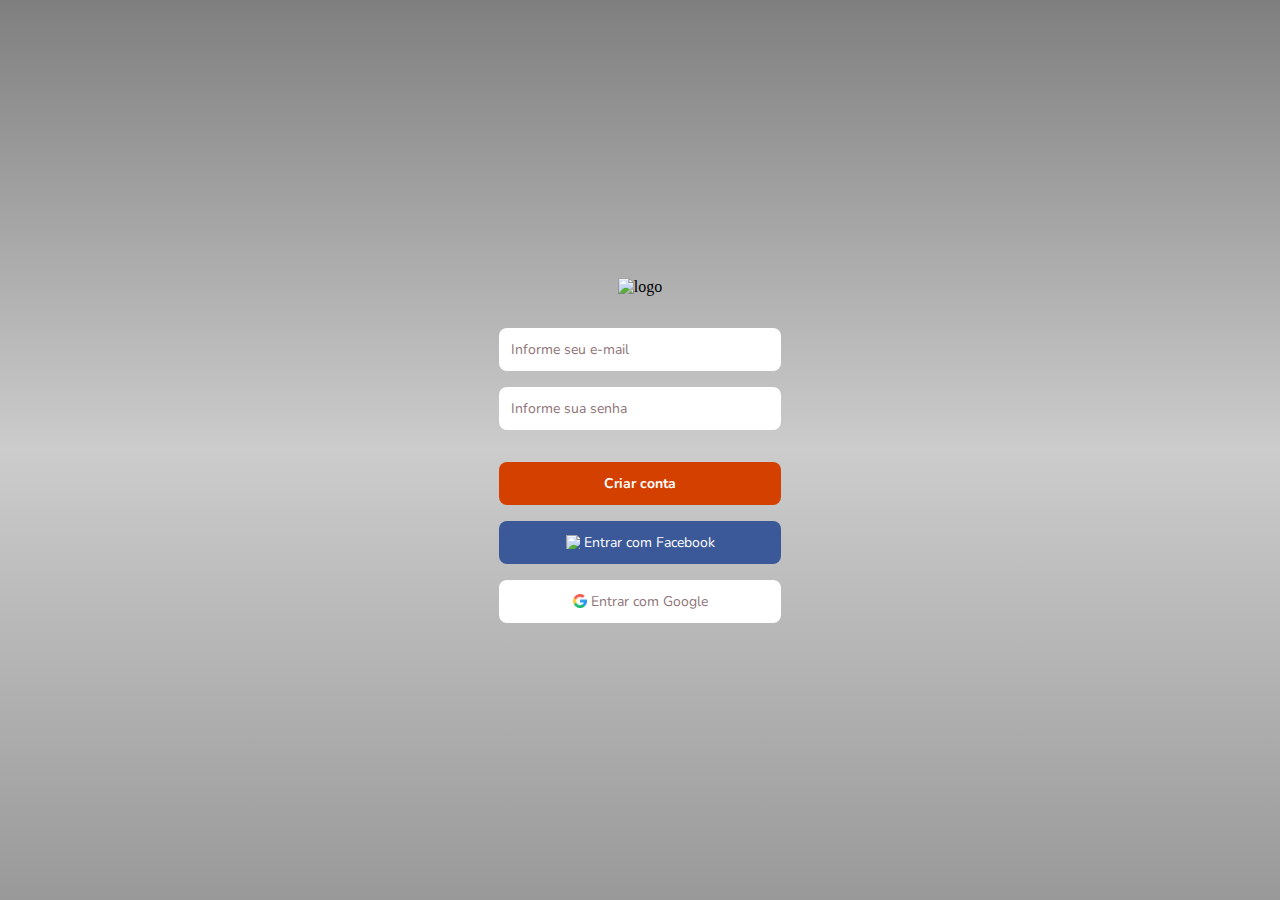
==== index.html @ 7bcfdbb3 "Adição do botão do login com o Google" ====
<!DOCTYPE html>
<html lang="pt-br">
<head>
    <meta charset="UTF-8">
    <meta http-equiv="X-UA-Compatible" content="IE=edge">
    <meta name="viewport" content="width=device-width, initial-scale=1.0">
    <title>Página de Login</title>
    <link rel="stylesheet" href="style.css">
    <link rel="shortcut icon" href="imagens/favicon.ico" type="image/x-icon">
</head>
<body>
    <!-- PÁGINA DE LOGIN -->

    <div class="central">
        <header>
            <div class="logo">
                <img src="imagens/logo.svg" alt="logo">
            </div>
        </header>
        
        <section class="section">
            <input type="text" placeholder="Informe seu e-mail" id="email">
            <input type="password" placeholder="Informe sua senha" id="senha">
            <button id="criar">
                <p>Criar conta</p>
            </button>
            <button id="facebook">
                <div><img src="imagens/facebook-logo.svg" alt="logo facebook">
                <p>Entrar com Facebook</p>
                </div>
            </button>
            <button id="google">
                <div><img src="imagens/google-logo.png" alt="logo google">
                <p>Entrar com Google</p>
                </div>
            </button>
        </section>
    </div>

    <script src="script.js"></script>
</body>
</html>
---- style.css ----
@charset "UTF-8";

@import url('https://fonts.googleapis.com/css2?family=Nunito:wght@300;400&display=swap');

*{
    margin: 0;
    padding: 0;
}

:root {
    --fontprincipal: 'Nunito', sans-serif;
    --cor1: #D44000;
    --cor3: #8E7477;
    --corf: #3B5998;
}

body {
    background: linear-gradient(to bottom, rgba(0, 0, 0, 0.5), rgba(0, 0, 0, 0.2), rgba(0, 0, 0, 0.4)), url("imagens/foto-exemplo-1.jpg") center / cover no-repeat fixed;
}

/* header {
    margin: 10vh;
} */

div.central {
    width: 100vw;
    height: 100vh;
    display: flex;
    flex-direction: column;
    justify-content: center;
    align-items: center;
}

.logo {
    text-align: center;
    margin-bottom: 32px;
}

#email, #senha, #criar, #facebook, #google {
    width: 282px;
    height: 43px;
    border-radius: 8px;
    display: block;
    margin: auto;
    border: none;
    font: 14px var(--fontprincipal);
}

#email, #criar, #facebook {
    margin-bottom: 16px;
}

#senha {
    margin-bottom: 32px;
}

#email, #senha {
    width: 270px;
    height: 43px;
    padding-left: 12px;
}

#email::placeholder, #senha::placeholder{
    color: var(--cor3);
}

#criar {
    background-color: var(--cor1);
    text-align: center;
    color: #FFF;
    font-weight: bold;
}

#facebook:hover, #google:hover{
    transform: scale(1.05);
    transition-duration: (0.4);
}

#facebook {
    background-color: var(--corf);
}


#facebook > div > p {
    text-align: center;
    color: #FFF;
    margin-left: 4px;
}

#facebook > div, #google > div {
    display: flex;
    justify-content: center;
    align-items: center;
}

#facebook > div > img, #google > div > img{
    width: 14px;
    height: 14px;
    fill: #FFF;
}


#google {
    background-color: #FFF;
}

#google > div > p {
    text-align: center;
    color: var(--cor3);
    margin-left: 4px;
}
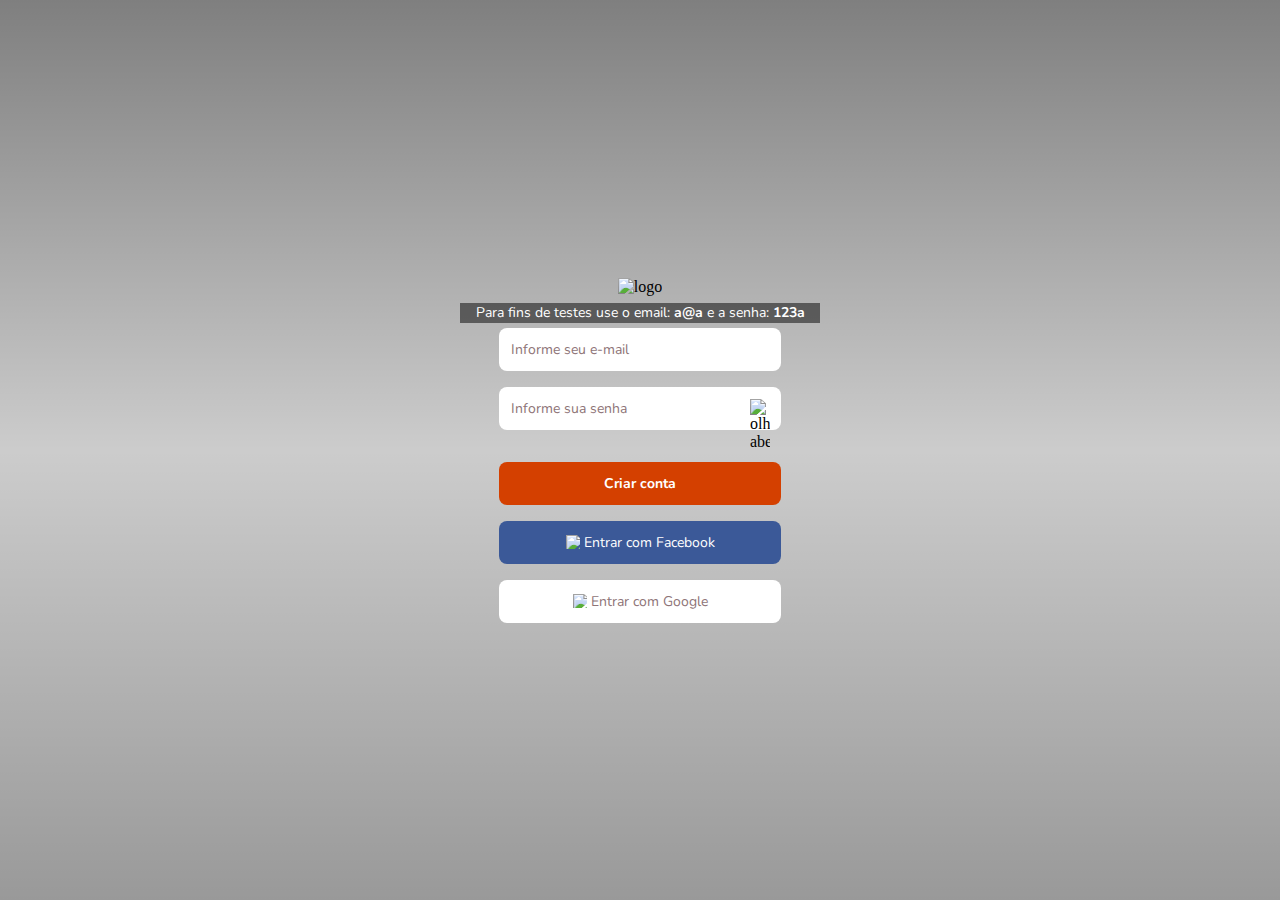
==== commit 08818c01: "updates de algumas fases" ====
--- a/index.html
+++ b/index.html
@@ -5,7 +5,7 @@
     <meta http-equiv="X-UA-Compatible" content="IE=edge">
     <meta name="viewport" content="width=device-width, initial-scale=1.0">
     <title>Página de Login</title>
-    <link rel="stylesheet" href="style.css">
+    <link rel="stylesheet" href="styles/indexStyle.css">
     <link rel="shortcut icon" href="imagens/favicon.ico" type="image/x-icon">
 </head>
 <body>
@@ -17,26 +17,39 @@
                 <img src="imagens/logo.svg" alt="logo">
             </div>
         </header>
+
+        <p class="aviso">Para fins de testes use o email: <span>a@a</span> e a senha: <span>123a</span></p>
         
         <section class="section">
-            <input type="text" placeholder="Informe seu e-mail" id="email">
+            <input type="email" placeholder="Informe seu e-mail" id="email">
+            <img src="imagens/olhoaberto.png" alt="olho aberto" id="olhoAberto">
             <input type="password" placeholder="Informe sua senha" id="senha">
-            <button id="criar">
-                <p>Criar conta</p>
+
+            <div id="validade"></div>
+            
+            <button id="criar" onclick="criarConta()">
+                    <p>Criar conta</p>
             </button>
-            <button id="facebook">
-                <div><img src="imagens/facebook-logo.svg" alt="logo facebook">
-                <p>Entrar com Facebook</p>
-                </div>
-            </button>
-            <button id="google">
-                <div><img src="imagens/google-logo.png" alt="logo google">
-                <p>Entrar com Google</p>
-                </div>
-            </button>
+
+            <a href="https://www.facebook.com/" target="_blank">
+                <button id="facebook">
+                    <div>
+                        <img src="imagens/facebook-logo.svg" alt="logo facebook">
+                        <p>Entrar com Facebook</p>
+                    </div>
+                </button>
+            </a>
+            <a href="https://www.gmail.com/" target="_blank">
+                <button id="google">
+                    <div>
+                        <img src="imagens/google-logo.png" alt="logo google">
+                        <p>Entrar com Google</p>
+                    </div>
+                </button>
+            </a>
         </section>
     </div>
 
-    <script src="script.js"></script>
+    <script src="script/script.js"></script>
 </body>
 </html>--- a/styles/indexStyle.css
+++ b/styles/indexStyle.css
@@ -0,0 +1,225 @@
+@charset "UTF-8";
+
+@import url('https://fonts.googleapis.com/css2?family=Nunito:wght@300;400&display=swap');
+
+* {
+    margin: 0;
+    padding: 0;
+    border: 0;
+	font-size: 100%;
+	font: inherit;
+	vertical-align: baseline;
+    text-decoration: none;
+}
+
+:root {
+    --fontprincipal: 'Nunito', sans-serif;
+    --cor1: #D44000;
+    --cor3: #8E7477;
+    --corf: #3B5998;
+}
+
+body {
+    background: linear-gradient(to bottom, rgba(0, 0, 0, 0.5), rgba(0, 0, 0, 0.2), rgba(0, 0, 0, 0.4)), url("/imagens/foto-exemplo-1.jpg") center / cover no-repeat fixed;
+}
+
+div.central {
+    width: 100vw;
+    height: 100vh;
+    display: flex;
+    flex-direction: column;
+    justify-content: center;
+    align-items: center;
+}
+
+.aviso {
+    font: 14px var(--fontprincipal);
+    color: #FFF;
+    height: 20px;
+    width: 360px;
+    background-color: rgba(0, 0, 0, 0.5);
+    text-align: center;
+    margin-bottom: 5px;
+}
+
+.aviso span {
+    font-weight: bolder;
+}
+
+/* CABEÇALHO */
+
+.logo {
+    text-align: center;
+    margin-bottom: 7px;
+}
+
+
+#validade {
+    height: 20px;
+    margin: 2px 0 10px 15px;
+    font: bold 14px var(--fontprincipal);
+    color: #fff;
+}
+
+
+/* EMAIL */
+
+#email {
+    display: block;
+    width: 270px;
+    height: 43px;
+    border-radius: 8px;
+    margin: auto;
+    border: none;
+    font: 14px var(--fontprincipal);
+    margin-bottom: 16px;
+    padding-left: 12px;
+}
+
+#email::placeholder {
+    color: var(--cor3);
+}
+
+#email:focus {
+    border: 3px solid var(--cor1);
+    outline: 0;
+    margin: -3px -3px 13px -3px;
+}
+
+/* SENHA */
+
+#senha {
+    display: block;
+    width: 235px;
+    height: 43px;
+    border-radius: 8px;
+    margin: auto;
+    border: none;
+    font: 14px var(--fontprincipal);
+    padding: 0 35px 0 12px ;
+}
+
+#senha::placeholder{
+    color: var(--cor3);
+}
+
+#senha:focus {
+    border: 3px solid var(--cor1);
+    outline: 0;
+    margin: -3px;
+}
+
+/* OLHO DA SENHA */
+
+#olhoAberto {
+    width: 20px;
+    position: absolute;
+    align-items: center;
+    z-index: 1;
+    left: 50%;
+    transform: translate(110px,12px);
+    cursor: pointer;
+}
+
+
+/* CRIAR CONTA */
+
+#criar {
+    display: block;
+    width: 282px;
+    height: 43px;
+    border-radius: 8px;
+    margin: auto;
+    border: none;
+    font: 14px var(--fontprincipal);
+    margin-bottom: 16px;
+    background-color: var(--cor1);
+    text-align: center;
+    color: #FFF;
+    font-weight: bold;
+}
+
+#criar:hover {
+    transform: scale(1.009);
+    transition-duration: (0.4);
+    cursor: pointer;
+    box-shadow: 1px 1px 8px rgba(0, 0, 0, 0.489)
+}
+/* FACEBOOK */
+
+#facebook {
+    display: block;
+    width: 282px;
+    height: 43px;
+    border-radius: 8px;
+    margin: auto;
+    border: none;
+    font: 14px var(--fontprincipal);
+    margin-bottom: 16px;
+    background-color: var(--corf);
+
+}
+
+#facebook:hover {
+    transform: scale(1.05);
+    transition-duration: (0.4);
+    cursor: pointer;
+}
+
+#facebook > div > p {
+    text-align: center;
+    color: #FFF;
+    margin-left: 4px;
+}
+
+#facebook > div {
+    display: flex;
+    justify-content: center;
+    align-items: center;
+}
+
+#facebook > div > img {
+    width: 14px;
+    height: 14px;
+    fill: #FFF;
+}
+
+
+/* GOOGLE */
+
+#google {
+    display: block;
+    width: 282px;
+    height: 43px;
+    border-radius: 8px;
+    margin: auto;
+    border: none;
+    font: 14px var(--fontprincipal);
+    background-color: #FFF;
+
+}
+
+#google > div > p {
+    text-align: center;
+    color: var(--cor3);
+    margin-left: 4px;
+}
+
+
+#google:hover {
+    transform: scale(1.05);
+    transition-duration: (0.4);
+    cursor: pointer;
+}
+
+#google > div {
+    display: flex;
+    justify-content: center;
+    align-items: center;
+}
+
+#google > div > img {
+    width: 14px;
+    height: 14px;
+    fill: #FFF;
+}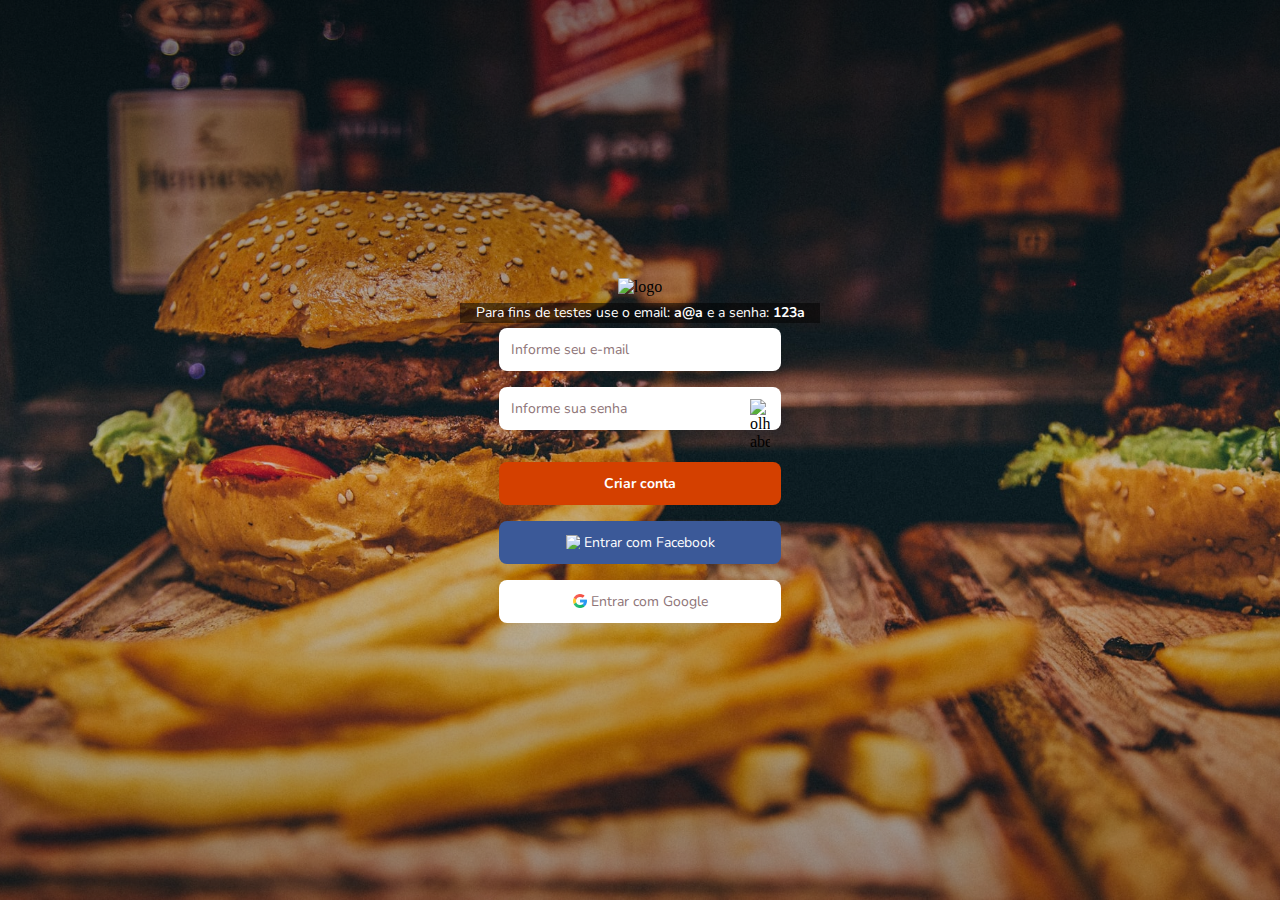
==== commit eb5b0df8: "update - teste" ====
--- a/index.html
+++ b/index.html
@@ -9,45 +9,43 @@
     <link rel="shortcut icon" href="imagens/favicon.ico" type="image/x-icon">
 </head>
 <body>
-    <!-- PÁGINA DE LOGIN -->
-
-    <div class="central">
-        <header>
-            <div class="logo">
-                <img src="imagens/logo.svg" alt="logo">
-            </div>
-        </header>
-
-        <p class="aviso">Para fins de testes use o email: <span>a@a</span> e a senha: <span>123a</span></p>
+    <div class="capa">
+        <!-- PÁGINA DE LOGIN -->
+        <div class="central">
+            <header>
+                <div class="logo">
+                    <img src="imagens/logo.svg" alt="logo">
+                </div>
+            </header>
+            <p class="aviso">Para fins de testes use o email: <span>a@a</span> e a senha: <span>123a</span></p>
         
-        <section class="section">
-            <input type="email" placeholder="Informe seu e-mail" id="email">
-            <img src="imagens/olhoaberto.png" alt="olho aberto" id="olhoAberto">
-            <input type="password" placeholder="Informe sua senha" id="senha">
-
-            <div id="validade"></div>
-            
-            <button id="criar" onclick="criarConta()">
-                    <p>Criar conta</p>
-            </button>
-
-            <a href="https://www.facebook.com/" target="_blank">
-                <button id="facebook">
-                    <div>
-                        <img src="imagens/facebook-logo.svg" alt="logo facebook">
-                        <p>Entrar com Facebook</p>
-                    </div>
+            <section class="section">
+                <input type="email" placeholder="Informe seu e-mail" id="email">
+                <img src="imagens/olhoaberto.png" alt="olho aberto" id="olhoAberto">
+                <input type="password" placeholder="Informe sua senha" id="senha">
+                <div id="validade"></div>
+        
+                <button id="criar" onclick="criarConta()">
+                        <p>Criar conta</p>
                 </button>
-            </a>
-            <a href="https://www.gmail.com/" target="_blank">
-                <button id="google">
-                    <div>
-                        <img src="imagens/google-logo.png" alt="logo google">
-                        <p>Entrar com Google</p>
-                    </div>
-                </button>
-            </a>
-        </section>
+                <a href="https://www.facebook.com/" target="_blank">
+                    <button id="facebook">
+                        <div>
+                            <img src="imagens/facebook-logo.svg" alt="logo facebook">
+                            <p>Entrar com Facebook</p>
+                        </div>
+                    </button>
+                </a>
+                <a href="https://www.gmail.com/" target="_blank">
+                    <button id="google">
+                        <div>
+                            <img src="imagens/google.png" alt="logo google">
+                            <p>Entrar com Google</p>
+                        </div>
+                    </button>
+                </a>
+            </section>
+        </div>
     </div>
 
     <script src="script/script.js"></script>
--- a/styles/indexStyle.css
+++ b/styles/indexStyle.css
@@ -19,8 +19,8 @@
     --corf: #3B5998;
 }
 
-body {
-    background: linear-gradient(to bottom, rgba(0, 0, 0, 0.5), rgba(0, 0, 0, 0.2), rgba(0, 0, 0, 0.4)), url("/imagens/foto-exemplo-1.jpg") center / cover no-repeat fixed;
+div.capa {
+    background: linear-gradient(to bottom, rgba(0, 0, 0, 0.5), rgba(0, 0, 0, 0.2), rgba(0, 0, 0, 0.4)), url("/imagens/capa.jpg") center / cover no-repeat fixed;
 }
 
 div.central {
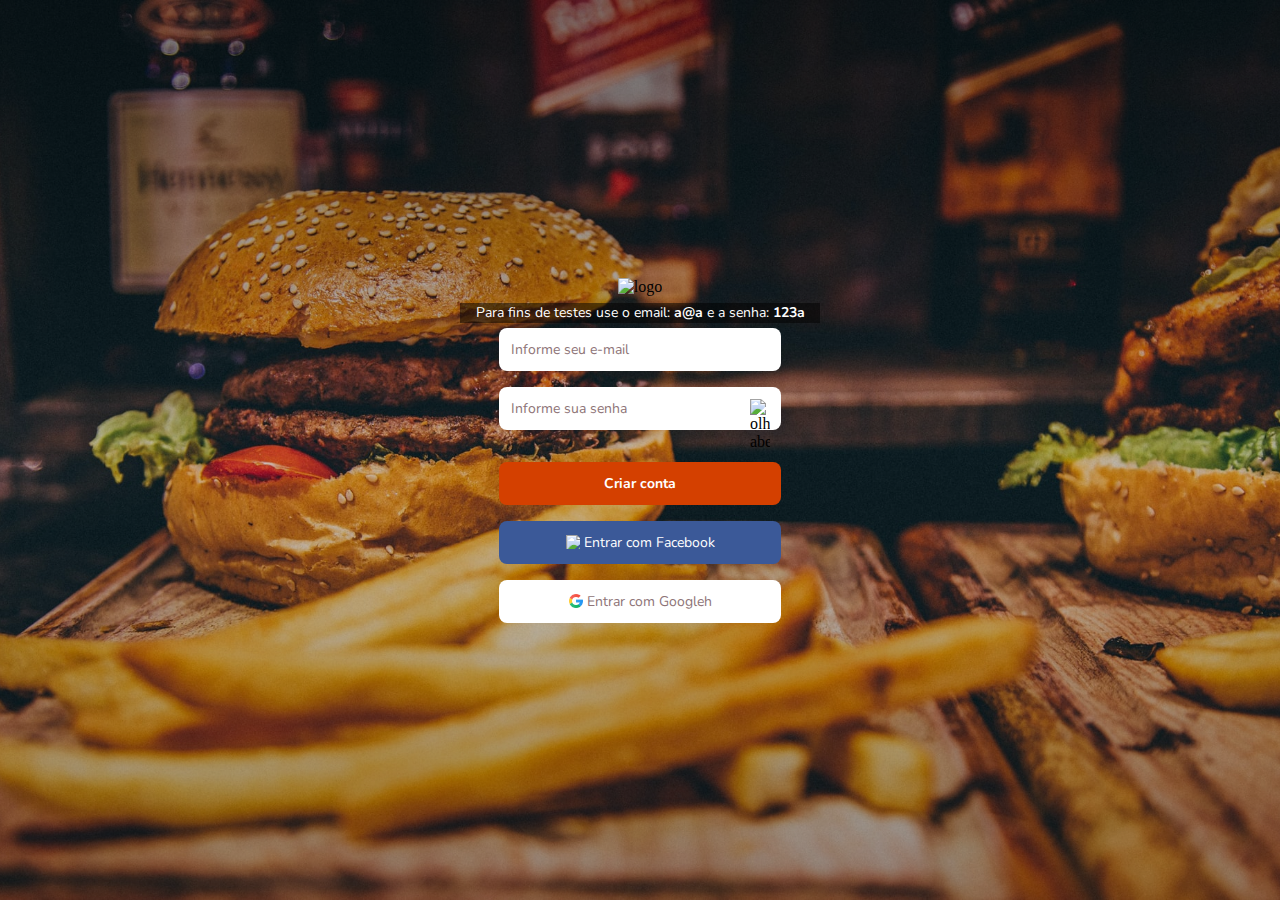
==== commit f5879da1: "Update CSS" ====
--- a/index.html
+++ b/index.html
@@ -9,44 +9,44 @@
     <link rel="shortcut icon" href="imagens/favicon.ico" type="image/x-icon">
 </head>
 <body>
-    <div class="capa">
-        <!-- PÁGINA DE LOGIN -->
-        <div class="central">
-            <header>
-                <div class="logo">
-                    <img src="imagens/logo.svg" alt="logo">
-                </div>
-            </header>
-            <p class="aviso">Para fins de testes use o email: <span>a@a</span> e a senha: <span>123a</span></p>
+    <!-- PÁGINA DE LOGIN -->
+
+        <header>
+            <div class="logo">
+                <img src="imagens/logo.svg" alt="logo">
+            </div>
+        </header>
+
+        <p class="aviso">Para fins de testes use o email: <span>a@a</span> e a senha: <span>123a</span></p>
         
-            <section class="section">
-                <input type="email" placeholder="Informe seu e-mail" id="email">
-                <img src="imagens/olhoaberto.png" alt="olho aberto" id="olhoAberto">
-                <input type="password" placeholder="Informe sua senha" id="senha">
-                <div id="validade"></div>
-        
-                <button id="criar" onclick="criarConta()">
-                        <p>Criar conta</p>
+        <section class="section">
+            <input type="email" placeholder="Informe seu e-mail" id="email">
+            <img src="imagens/olhoaberto.png" alt="olho aberto" id="olhoAberto">
+            <input type="password" placeholder="Informe sua senha" id="senha">
+
+            <div id="validade"></div>
+            
+            <button id="criar" onclick="criarConta()">
+                    <p>Criar conta</p>
+            </button>
+
+            <a href="https://www.facebook.com/" target="_blank">
+                <button id="facebook">
+                    <div>
+                        <img src="imagens/facebook-logo.svg" alt="logo facebook">
+                        <p>Entrar com Facebook</p>
+                    </div>
                 </button>
-                <a href="https://www.facebook.com/" target="_blank">
-                    <button id="facebook">
-                        <div>
-                            <img src="imagens/facebook-logo.svg" alt="logo facebook">
-                            <p>Entrar com Facebook</p>
-                        </div>
-                    </button>
-                </a>
-                <a href="https://www.gmail.com/" target="_blank">
-                    <button id="google">
-                        <div>
-                            <img src="imagens/google.png" alt="logo google">
-                            <p>Entrar com Google</p>
-                        </div>
-                    </button>
-                </a>
-            </section>
-        </div>
-    </div>
+            </a>
+            <a href="https://www.gmail.com/" target="_blank">
+                <button id="google">
+                    <div>
+                        <img src="imagens/google.png" alt="logo google">
+                        <p>Entrar com Googleh</p>
+                    </div>
+                </button>
+            </a>
+        </section>
 
     <script src="script/script.js"></script>
 </body>
--- a/styles/indexStyle.css
+++ b/styles/indexStyle.css
@@ -19,11 +19,8 @@
     --corf: #3B5998;
 }
 
-div.capa {
+body {
     background: linear-gradient(to bottom, rgba(0, 0, 0, 0.5), rgba(0, 0, 0, 0.2), rgba(0, 0, 0, 0.4)), url("/imagens/capa.jpg") center / cover no-repeat fixed;
-}
-
-div.central {
     width: 100vw;
     height: 100vh;
     display: flex;
@@ -32,6 +29,7 @@
     align-items: center;
 }
 
+
 .aviso {
     font: 14px var(--fontprincipal);
     color: #FFF;
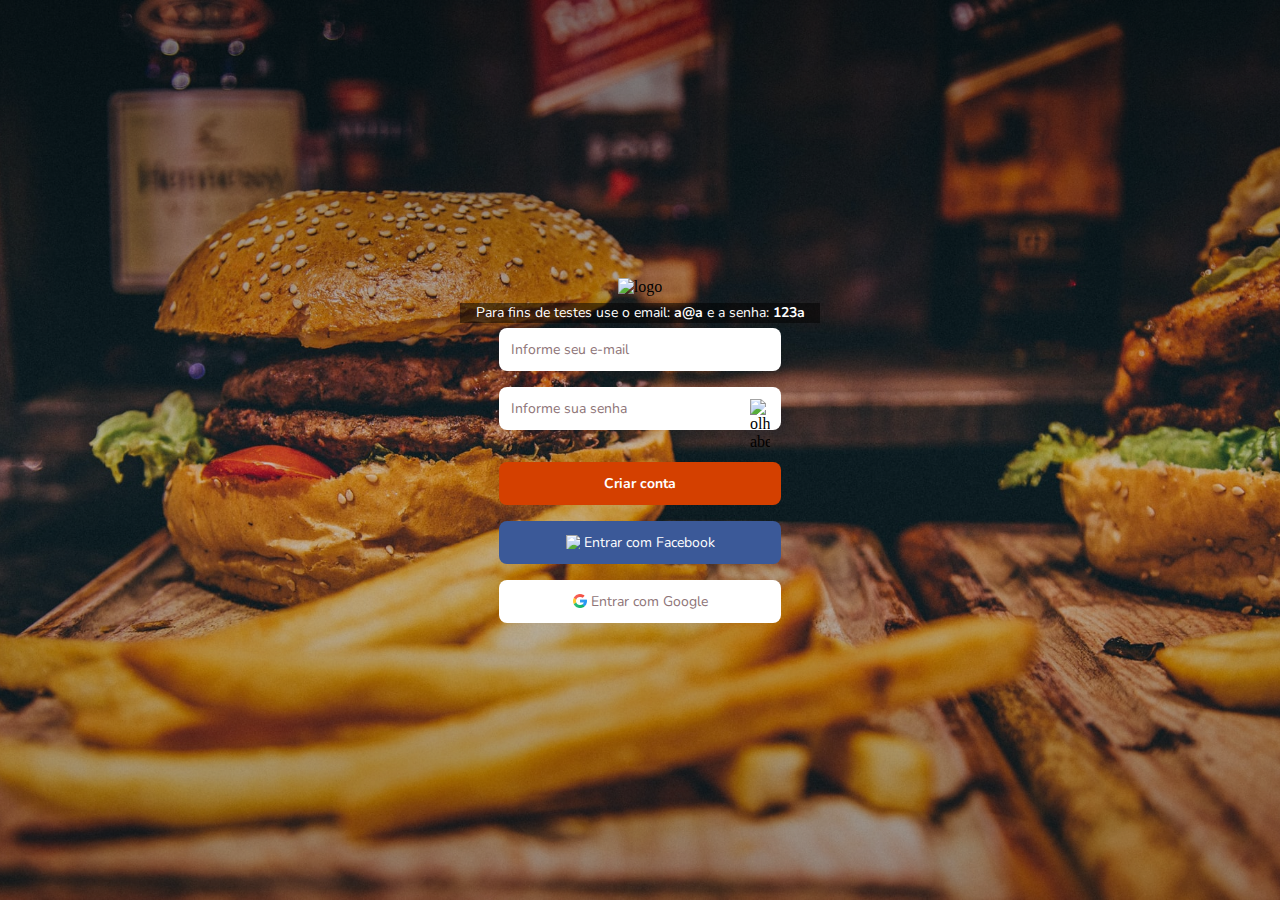
==== commit c1466f65: "Update final - por enquanto" ====
--- a/index.html
+++ b/index.html
@@ -42,7 +42,7 @@
                 <button id="google">
                     <div>
                         <img src="imagens/google.png" alt="logo google">
-                        <p>Entrar com Googleh</p>
+                        <p>Entrar com Google</p>
                     </div>
                 </button>
             </a>
--- a/styles/indexStyle.css
+++ b/styles/indexStyle.css
@@ -20,8 +20,7 @@
 }
 
 body {
-    background: linear-gradient(to bottom, rgba(0, 0, 0, 0.5), rgba(0, 0, 0, 0.2), rgba(0, 0, 0, 0.4)), url("/imagens/capa.jpg") center / cover no-repeat fixed;
-    width: 100vw;
+    background: linear-gradient(to bottom, rgba(0, 0, 0, 0.5), rgba(0, 0, 0, 0.2), rgba(0, 0, 0, 0.4)), url("../imagens/capa.jpg") center / cover no-repeat fixed;
     height: 100vh;
     display: flex;
     flex-direction: column;
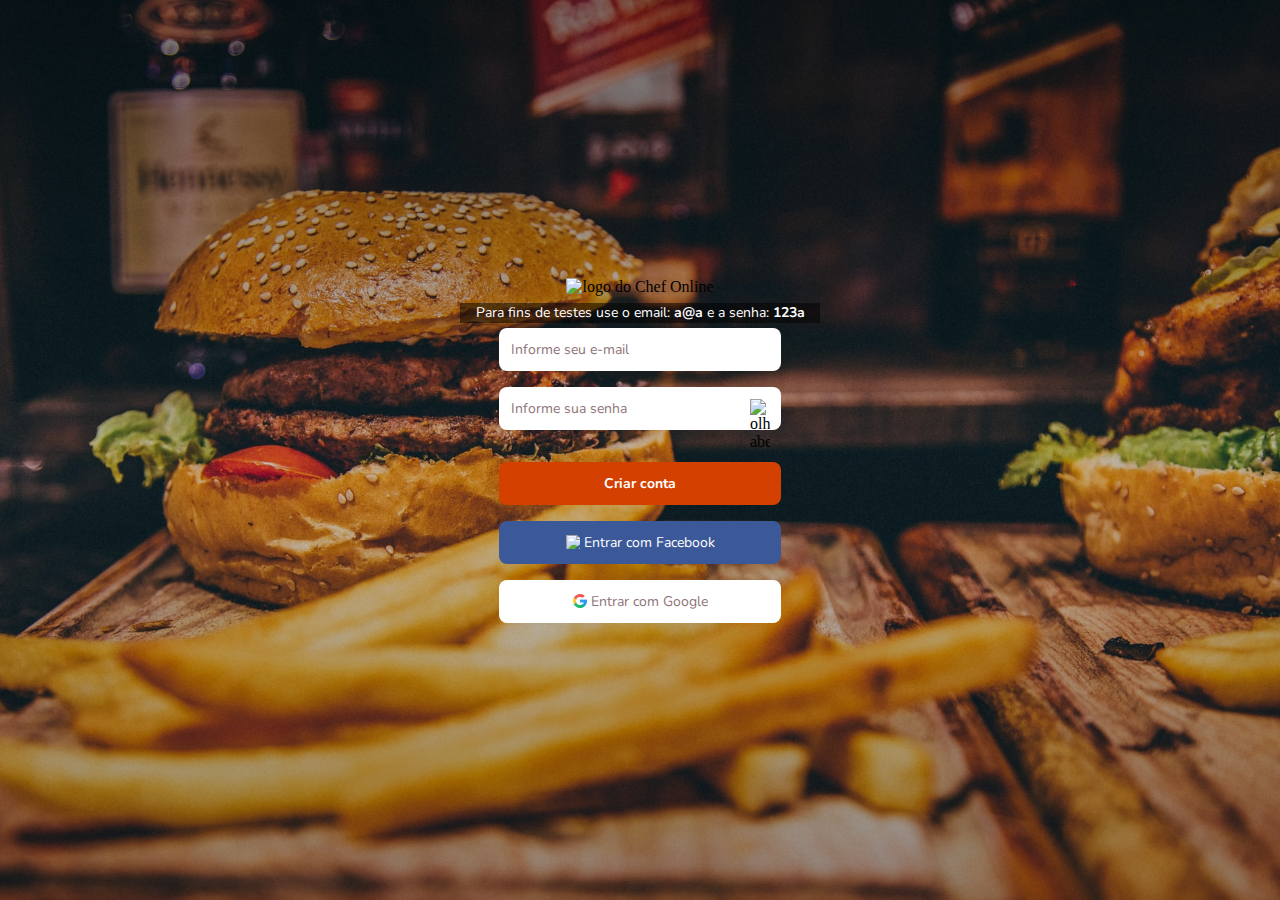
==== commit 74e98332: "Limpeza de código e melhoria no "alt:"" ====
--- a/index.html
+++ b/index.html
@@ -13,7 +13,7 @@
 
         <header>
             <div class="logo">
-                <img src="imagens/logo.svg" alt="logo">
+                <img src="imagens/logo.svg" alt="logo do Chef Online">
             </div>
         </header>
 
@@ -33,7 +33,7 @@
             <a href="https://www.facebook.com/" target="_blank">
                 <button id="facebook">
                     <div>
-                        <img src="imagens/facebook-logo.svg" alt="logo facebook">
+                        <img src="imagens/facebook-logo.svg" alt="logo do facebook">
                         <p>Entrar com Facebook</p>
                     </div>
                 </button>
@@ -41,7 +41,7 @@
             <a href="https://www.gmail.com/" target="_blank">
                 <button id="google">
                     <div>
-                        <img src="imagens/google.png" alt="logo google">
+                        <img src="imagens/google.png" alt="logo do google">
                         <p>Entrar com Google</p>
                     </div>
                 </button>
--- a/styles/indexStyle.css
+++ b/styles/indexStyle.css
@@ -154,7 +154,6 @@
     font: 14px var(--fontprincipal);
     margin-bottom: 16px;
     background-color: var(--corf);
-
 }
 
 #facebook:hover {
@@ -201,7 +200,6 @@
     color: var(--cor3);
     margin-left: 4px;
 }
-
 
 #google:hover {
     transform: scale(1.05);
